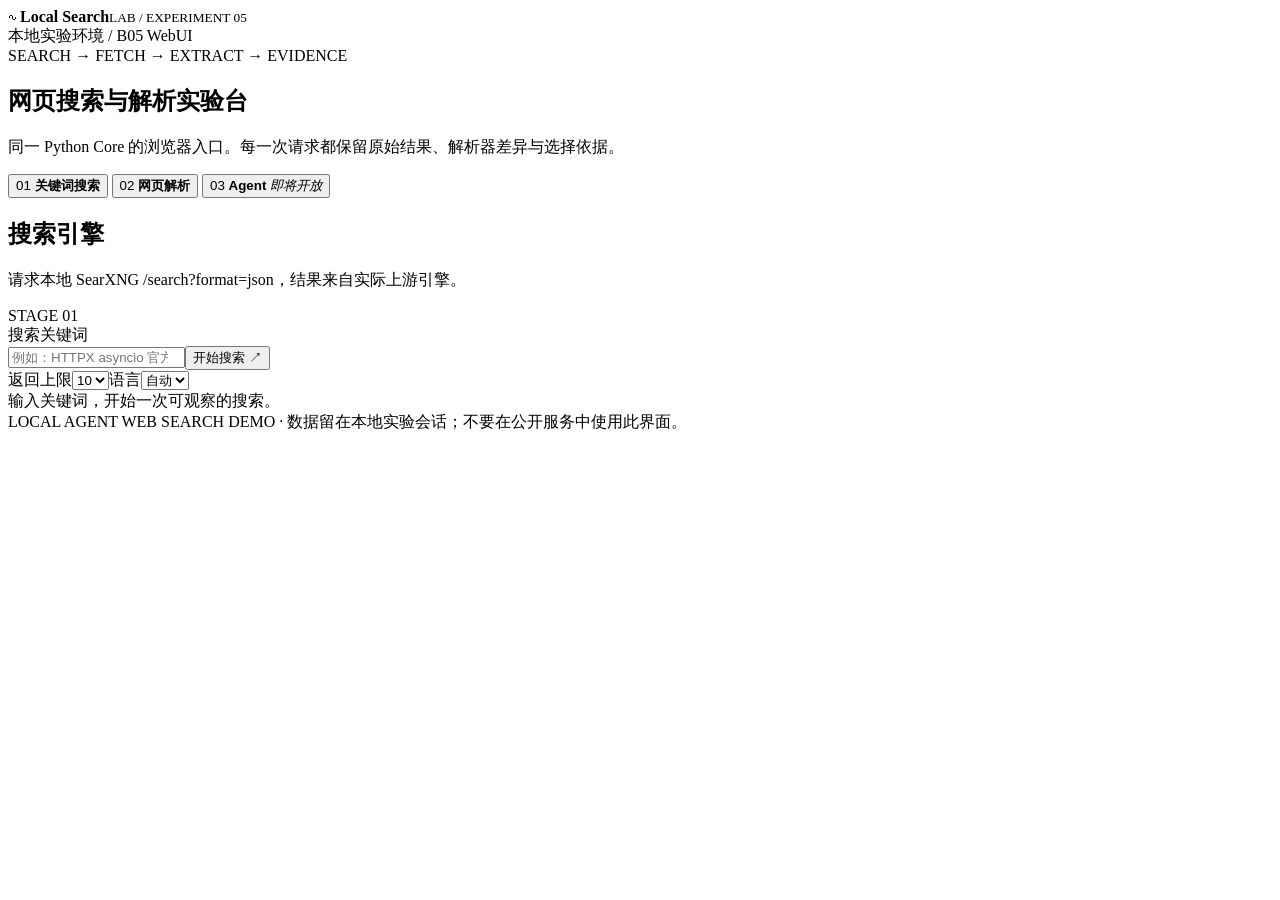
==== src/local_search_demo/web/static/index.html @ 9a43f0be "feat(B05): add local responsive interface src/local_search_demo/web/static/index.html" ====
<!doctype html>
<html lang="zh-CN">
<head>
  <meta charset="utf-8" />
  <meta name="viewport" content="width=device-width, initial-scale=1" />
  <title>Local Search · 验证控制台</title>
  <link rel="stylesheet" href="/static/app.css" />
  <script defer src="/static/app.js"></script>
</head>
<body>
  <div class="frame">
    <header class="topbar">
      <div class="identity">
        <span class="glyph" aria-hidden="true">∿</span>
        <span><strong>Local Search</strong><small>LAB / EXPERIMENT 05</small></span>
      </div>
      <div class="topmeta"><span class="lamp"></span>本地实验环境 <span class="separator">/</span> B05 WebUI</div>
    </header>
    <main>
      <section class="intro">
        <div class="eyebrow">SEARCH → FETCH → EXTRACT → EVIDENCE</div>
        <h1>网页搜索与解析<span class="serif">实验台</span></h1>
        <p>同一 Python Core 的浏览器入口。每一次请求都保留原始结果、解析器差异与选择依据。</p>
      </section>
      <div class="tabs" role="tablist" aria-label="功能模块">
        <button type="button" id="tab-search" role="tab" aria-selected="true" aria-controls="panel-search" data-tab="search">01 <b>关键词搜索</b></button>
        <button type="button" id="tab-read" role="tab" aria-selected="false" aria-controls="panel-read" data-tab="read" tabindex="-1">02 <b>网页解析</b></button>
        <button type="button" id="tab-agent" role="tab" aria-selected="false" aria-controls="panel-agent" data-tab="agent" tabindex="-1">03 <b>Agent</b> <em>即将开放</em></button>
      </div>
      <section id="panel-search" role="tabpanel" aria-labelledby="tab-search" class="panel">
        <div class="section-head"><div><h2>搜索引擎</h2><p>请求本地 SearXNG /search?format=json，结果来自实际上游引擎。</p></div><span class="stage">STAGE 01</span></div>
        <form id="search-form" class="work-form">
          <label for="search-query">搜索关键词</label>
          <div class="input-action"><input id="search-query" name="query" type="search" placeholder="例如：HTTPX asyncio 官方文档" required autocomplete="off" /><button type="submit">开始搜索 <span aria-hidden="true">↗</span></button></div>
          <div class="controls"><label for="search-limit">返回上限</label><select id="search-limit"><option>5</option><option selected>10</option><option>20</option></select><label for="search-language">语言</label><select id="search-language"><option value="">自动</option><option value="zh-CN">中文</option><option value="en-US">英语</option></select></div>
        </form>
        <div id="search-status" class="state" role="status" aria-live="polite">输入关键词，开始一次可观察的搜索。</div>
        <div id="search-results" class="result-stack"></div>
      </section>
      <section id="panel-read" role="tabpanel" aria-labelledby="tab-read" class="panel" hidden>
        <div class="section-head"><div><h2>网页内容对比</h2><p>仅抓取一次 HTML，交由三种解析器读取，不借助浏览器渲染网页。</p></div><span class="stage">STAGE 02</span></div>
        <form id="read-form" class="work-form">
          <label for="read-url">网页 URL</label>
          <div class="input-action"><input id="read-url" name="url" type="url" placeholder="https://docs.python.org/3/library/asyncio.html" required /><button type="submit">读取网页 <span aria-hidden="true">↗</span></button></div>
        </form>
        <div id="read-status" class="state" role="status" aria-live="polite">输入 URL，查看获取信息和三解析器差异。</div>
        <div id="read-results" class="result-stack"></div>
      </section>
      <section id="panel-agent" role="tabpanel" aria-labelledby="tab-agent" class="panel" hidden>
        <div class="section-head"><div><h2>Agent 工具调用</h2><p>模型自主选择搜索与网页读取工具，并返回证据链。</p></div><span class="stage">STAGE 03</span></div>
        <div class="empty-agent"><div class="big-symbol" aria-hidden="true">⌁</div><h3>尚未接入模型</h3><p>B05 只提供浏览器布局。B06–B07 才会实现并验证真实模型工具调用，当前不会伪造结果。</p><code>POST /api/agent → HTTP 501 NOT_IMPLEMENTED</code></div>
      </section>
    </main>
    <footer>LOCAL AGENT WEB SEARCH DEMO <span>·</span> 数据留在本地实验会话；不要在公开服务中使用此界面。</footer>
  </div>
</body>
</html>
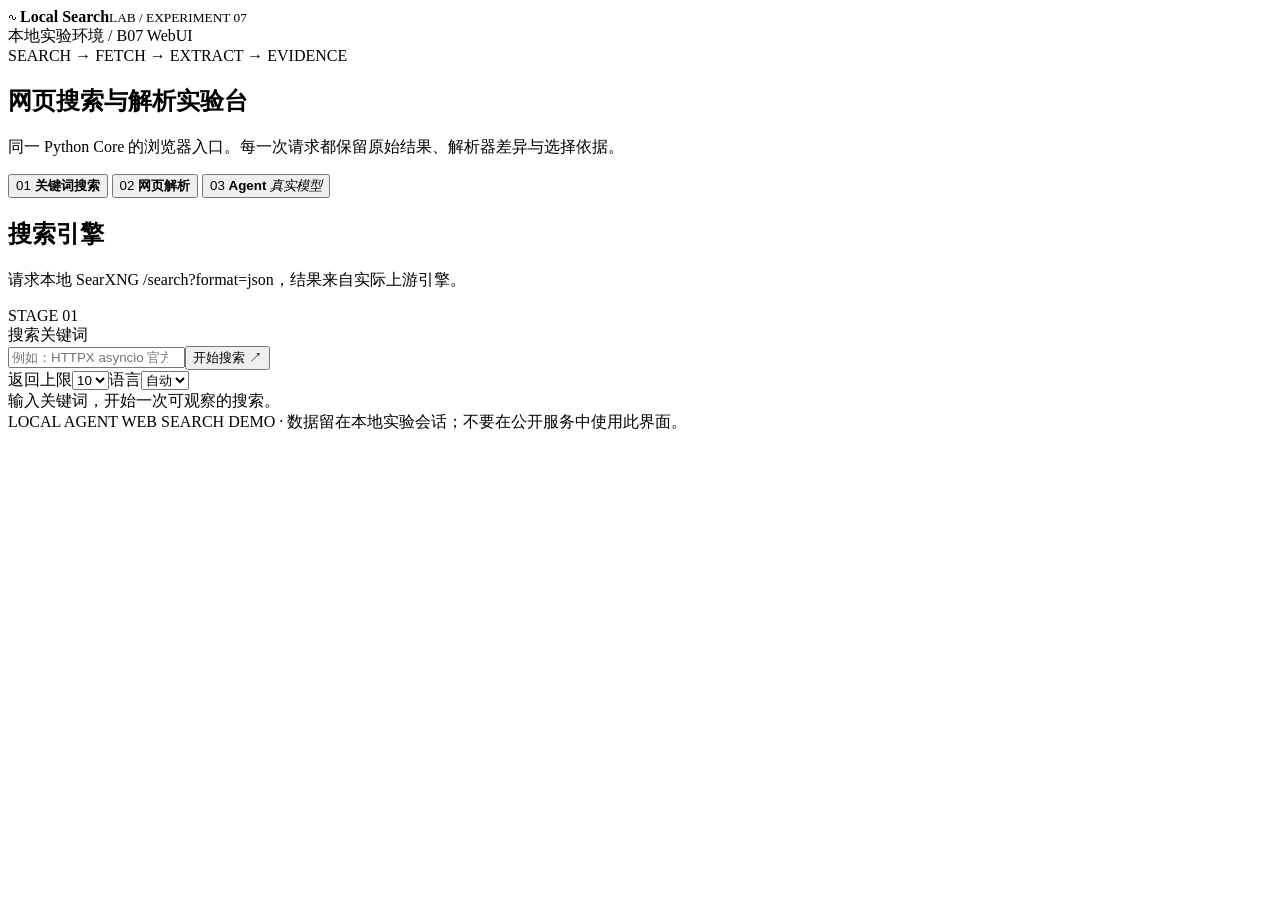
==== commit 921fe387: "feat(B07): activate WebUI Agent form with explicit auto/required/read controls" ====
--- a/src/local_search_demo/web/static/index.html
+++ b/src/local_search_demo/web/static/index.html
@@ -12,9 +12,9 @@
     <header class="topbar">
       <div class="identity">
         <span class="glyph" aria-hidden="true">∿</span>
-        <span><strong>Local Search</strong><small>LAB / EXPERIMENT 05</small></span>
+        <span><strong>Local Search</strong><small>LAB / EXPERIMENT 07</small></span>
       </div>
-      <div class="topmeta"><span class="lamp"></span>本地实验环境 <span class="separator">/</span> B05 WebUI</div>
+      <div class="topmeta"><span class="lamp"></span>本地实验环境 <span class="separator">/</span> B07 WebUI</div>
     </header>
     <main>
       <section class="intro">
@@ -25,7 +25,7 @@
       <div class="tabs" role="tablist" aria-label="功能模块">
         <button type="button" id="tab-search" role="tab" aria-selected="true" aria-controls="panel-search" data-tab="search">01 <b>关键词搜索</b></button>
         <button type="button" id="tab-read" role="tab" aria-selected="false" aria-controls="panel-read" data-tab="read" tabindex="-1">02 <b>网页解析</b></button>
-        <button type="button" id="tab-agent" role="tab" aria-selected="false" aria-controls="panel-agent" data-tab="agent" tabindex="-1">03 <b>Agent</b> <em>即将开放</em></button>
+        <button type="button" id="tab-agent" role="tab" aria-selected="false" aria-controls="panel-agent" data-tab="agent" tabindex="-1">03 <b>Agent</b> <em>真实模型</em></button>
       </div>
       <section id="panel-search" role="tabpanel" aria-labelledby="tab-search" class="panel">
         <div class="section-head"><div><h2>搜索引擎</h2><p>请求本地 SearXNG /search?format=json，结果来自实际上游引擎。</p></div><span class="stage">STAGE 01</span></div>
@@ -48,7 +48,16 @@
       </section>
       <section id="panel-agent" role="tabpanel" aria-labelledby="tab-agent" class="panel" hidden>
         <div class="section-head"><div><h2>Agent 工具调用</h2><p>模型自主选择搜索与网页读取工具，并返回证据链。</p></div><span class="stage">STAGE 03</span></div>
-        <div class="empty-agent"><div class="big-symbol" aria-hidden="true">⌁</div><h3>尚未接入模型</h3><p>B05 只提供浏览器布局。B06–B07 才会实现并验证真实模型工具调用，当前不会伪造结果。</p><code>POST /api/agent → HTTP 501 NOT_IMPLEMENTED</code></div>
+        <form id="agent-form" class="work-form">
+          <label for="agent-question">输入你的问题</label>
+          <div class="input-action"><input id="agent-question" type="text" required maxlength="4000" placeholder="例如：查找 Python asyncio 官方文档并介绍主要内容" autocomplete="off" /><button type="submit">运行 Agent <span aria-hidden="true">↗</span></button></div>
+          <div class="controls"><label for="agent-choice">工具调用</label>
+            <select id="agent-choice"><option value="auto">自动选择</option><option value="required">首轮强制</option><option value="none">不使用工具</option></select>
+            <label for="agent-live-read"><input id="agent-live-read" type="checkbox" />允许安全读取公网网页（需要服务端预先启用）</label>
+          </div>
+        </form>
+        <div class="state" id="agent-status" role="status" aria-live="polite">模型凭据仅从服务端环境变量读取。若未配置，提交后将显示明确的阻断信息。</div>
+        <div id="agent-results" class="result-stack"></div>
       </section>
     </main>
     <footer>LOCAL AGENT WEB SEARCH DEMO <span>·</span> 数据留在本地实验会话；不要在公开服务中使用此界面。</footer>
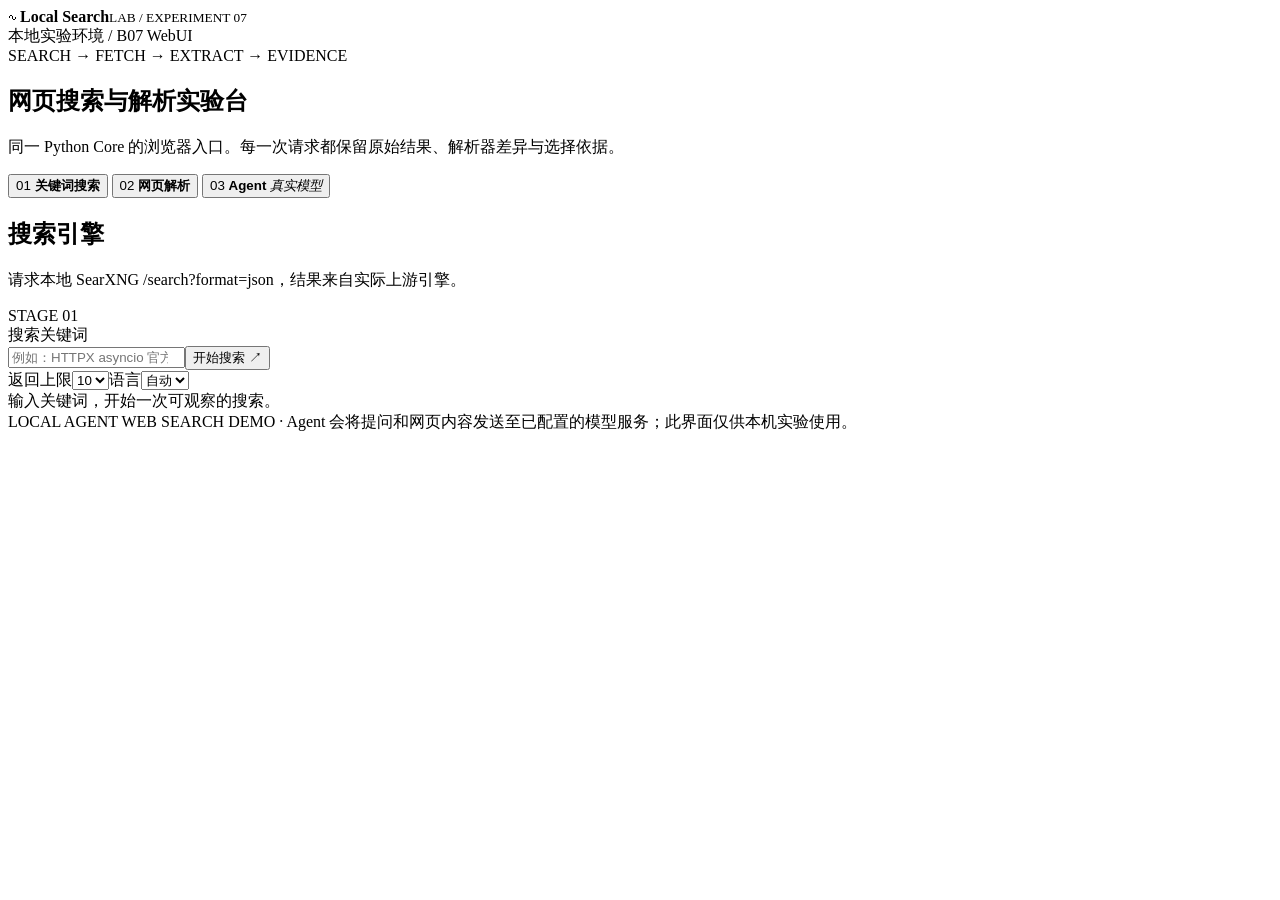
==== commit 735bccf6: "fix(B07): constrain unsupported claims and clarify model data flow" ====
--- a/src/local_search_demo/web/static/index.html
+++ b/src/local_search_demo/web/static/index.html
@@ -60,7 +60,7 @@
         <div id="agent-results" class="result-stack"></div>
       </section>
     </main>
-    <footer>LOCAL AGENT WEB SEARCH DEMO <span>·</span> 数据留在本地实验会话；不要在公开服务中使用此界面。</footer>
+    <footer>LOCAL AGENT WEB SEARCH DEMO <span>·</span> Agent 会将提问和网页内容发送至已配置的模型服务；此界面仅供本机实验使用。</footer>
   </div>
 </body>
 </html>
